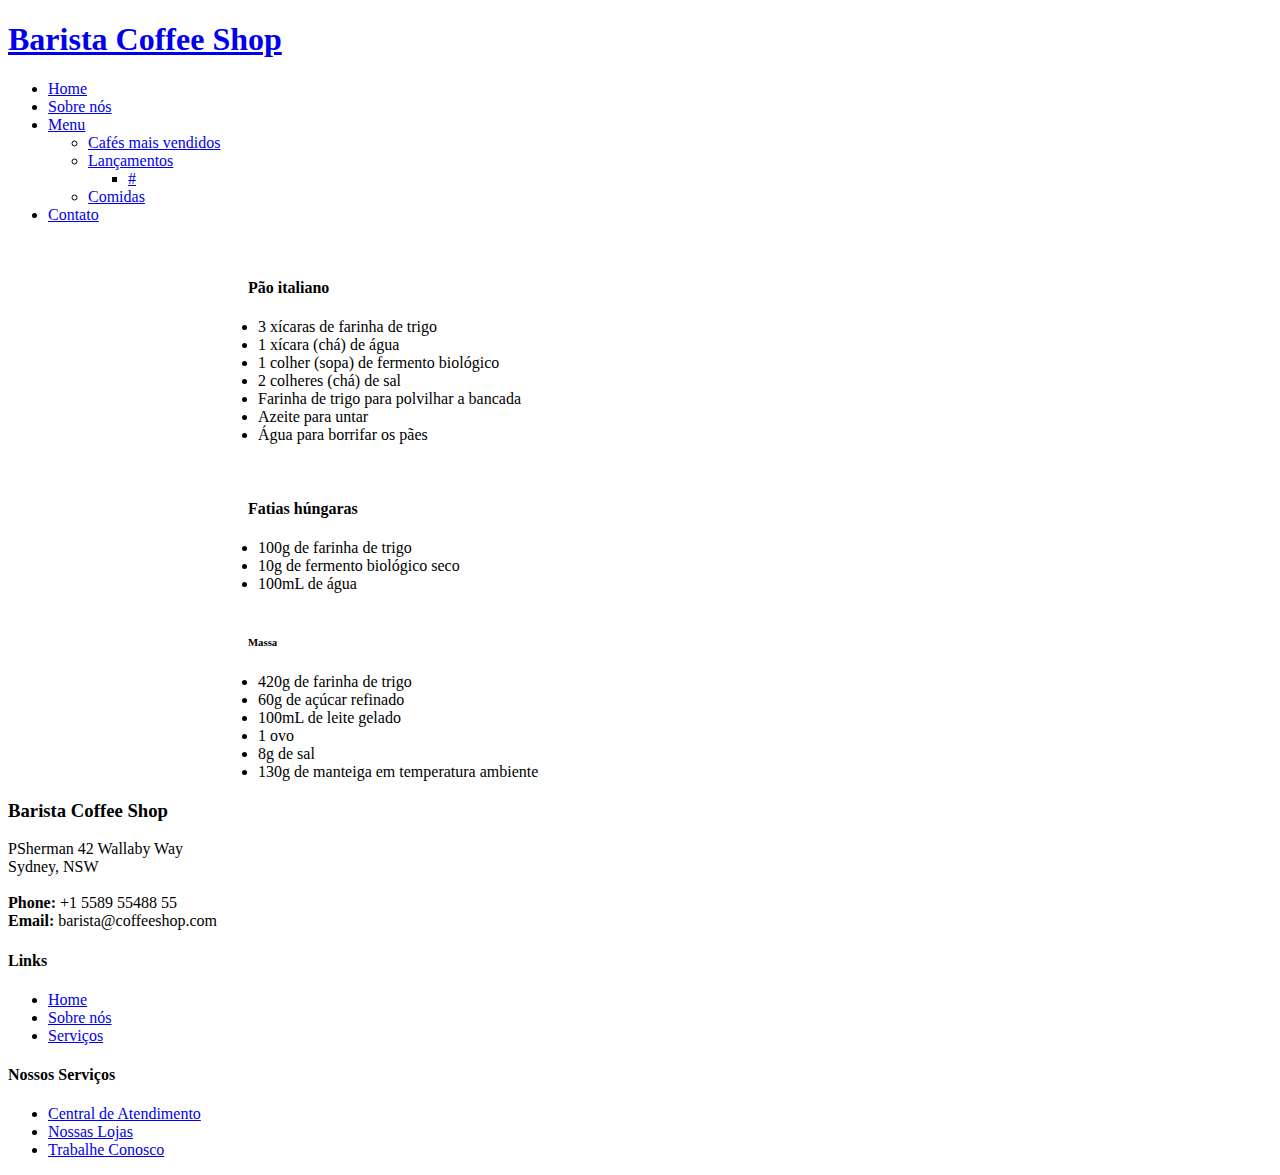
==== comidas.html @ 4ab95dc5 "Primeiro commit" ====
<!DOCTYPE html>
<html lang="pt-br">
<head>
    <meta charset="UTF-8">
    <meta http-equiv="X-UA-Compatible" content="IE=edge">
    <meta name="viewport" content="width=device-width, initial-scale=1.0">
    <title>Barista Coffee Shop</title>
    <meta charset="utf-8">
  <meta content="width=device-width, initial-scale=1.0" name="viewport">

  <title>Barista Coffee Shop - Index</title>
  <meta content="" name="description">
  <meta content="" name="keywords">

    <!-- Google Fonts -->
  <link href="https://fonts.googleapis.com/css?family=Open+Sans:300,300i,400,400i,600,600i,700,700i|Roboto:300,300i,400,400i,500,500i,600,600i,700,700i|Poppins:300,300i,400,400i,500,500i,600,600i,700,700i" rel="stylesheet">

  <!-- Vendor CSS Files -->
  <link href="assets/vendor/animate.css/animate.min.css" rel="stylesheet">
  <link href="assets/vendor/bootstrap/css/bootstrap.min.css" rel="stylesheet">
  <link href="assets/vendor/bootstrap-icons/bootstrap-icons.css" rel="stylesheet">
  <link href="assets/vendor/boxicons/css/boxicons.min.css" rel="stylesheet">
  <link href="assets/vendor/glightbox/css/glightbox.min.css" rel="stylesheet">
  <link href="assets/vendor/swiper/swiper-bundle.min.css" rel="stylesheet">

  <!-- Template Main CSS File -->
  <link href="assets/css/style.css" rel="stylesheet">
</head>
<body>
    <!-- ======= Header ======= -->
  <header id="header" class="fixed-top d-flex align-items-center">
    <div class="container d-flex align-items-center justify-content-between">

      <h1 class="logo"><img src="assets/imagens/coffeelogo.png" alt=""><a href="index.html">Barista Coffee Shop</a></h1>
      

      <nav id="navbar" class="navbar">
        <ul>
          <li><a class="nav-link scrollto active" href="index.html">Home</a></li>
          <li><a class="nav-link scrollto" href="#about">Sobre nós</a></li>
          <li class="dropdown"><a href="#"><span>Menu</span> <i class="bi bi-chevron-down"></i></a>
            <ul>
              <li><a href="#">Cafés mais vendidos</a></li>
              <li class="dropdown"><a href="#"><span>Lançamentos</span> <i class="bi bi-chevron-right"></i></a>
                <ul>
                  <li><a href="#">#</a></li>
                </ul>
              </li>
              <li><a href="comidas.html">Comidas</a></li>
            </ul>
          </li>
          <li><a class="nav-link scrollto" href="#contact">Contato</a></li>
        </ul>
        <i class="bi bi-list mobile-nav-toggle"></i>
      </nav><!-- .navbar -->

    </div>
  </header><!-- End Header -->

    <div id="comida">
        <img src="assets/imagens/food2.jpg" alt="">
        <h4 style="margin-left: 240px;">Pão italiano</h4>
        <ul>
          <li style="margin-left: 210px;">3 xícaras de farinha de trigo</li>
          <li style="margin-left: 210px;">1 xícara (chá) de água</li>
          <li style="margin-left: 210px;">1 colher (sopa) de fermento biológico</li>
          <li style="margin-left: 210px;">2 colheres (chá) de sal</li>
          <li style="margin-left: 210px;">Farinha de trigo para polvilhar a bancada</li>
          <li style="margin-left: 210px;">Azeite para untar</li>
          <li style="margin-left: 210px;">Água para borrifar os pães</li>
       </div>
    </div>

    <div id="comida2">
        <img src="assets/imagens/food5.jpg" alt="">
        <h4 style="margin-left: 240px;">Fatias húngaras</h4>
        <ul>
          <li style="margin-left: 210px;">100g de farinha de trigo</li>
          <li style="margin-left: 210px;">10g de fermento biológico seco</li>
          <li style="margin-left: 210px;">100mL de água</li>
          <br>
          <h6 style="margin-left: 200px;">Massa</h6>
          <li style="margin-left: 210px;">420g de farinha de trigo</li>
          <li style="margin-left: 210px;">60g de açúcar refinado</li>
          <li style="margin-left: 210px;">100mL de leite gelado</li>
          <li style="margin-left: 210px;">1 ovo</li>
          <li style="margin-left: 210px;">8g de sal</li>
          <li style="margin-left: 210px;">130g de manteiga em temperatura ambiente</li>
    </div>


     <!-- ======= Footer ======= -->
     <footer id="footer">
        <div class="footer-top">
          <div class="container">
            <div class="row">
    
              <div class="col-lg-3 col-md-6">
                <div class="footer-info">
                  <h3>Barista Coffee Shop</h3>
                  <p>
                    PSherman 42 Wallaby Way<br>
                    Sydney, NSW<br><br>
                    <strong>Phone:</strong> +1 5589 55488 55<br>
                    <strong>Email:</strong> barista@coffeeshop.com<br>
                  </p>
                  <div class="social-links mt-3">
                    <a href="#" class="twitter"><i class="bx bxl-twitter"></i></a>
                    <a href="#" class="facebook"><i class="bx bxl-facebook"></i></a>
                    <a href="#" class="instagram"><i class="bx bxl-instagram"></i></a>
                    <a href="#" class="google-plus"><i class="bx bxl-skype"></i></a>
                    <a href="#" class="linkedin"><i class="bx bxl-linkedin"></i></a>
                  </div>
                </div>
              </div>
    
              <div class="col-lg-2 col-md-6 footer-links">
                <h4>Links</h4>
                <ul>
                  <li><i class="bx bx-chevron-right"></i> <a href="index.html">Home</a></li>
                  <li><i class="bx bx-chevron-right"></i> <a href="#">Sobre nós</a></li>
                  <li><i class="bx bx-chevron-right"></i> <a href="#">Serviços</a></li>
                </ul>
              </div>
    
              <div class="col-lg-3 col-md-6 footer-links">
                <h4>Nossos Serviços</h4>
                <ul>
                  <li><i class="bx bx-chevron-right"></i> <a href="#">Central de Atendimento</a></li>
                  <li><i class="bx bx-chevron-right"></i> <a href="#">Nossas Lojas</a></li>
                  <li><i class="bx bx-chevron-right"></i> <a href="#">Trabalhe Conosco</a></li>
                </ul>
              </div>
   

              </div>
    
            </div>
          </div>
        </div>
    
      </footer><!-- End Footer -->
</body>
</html>
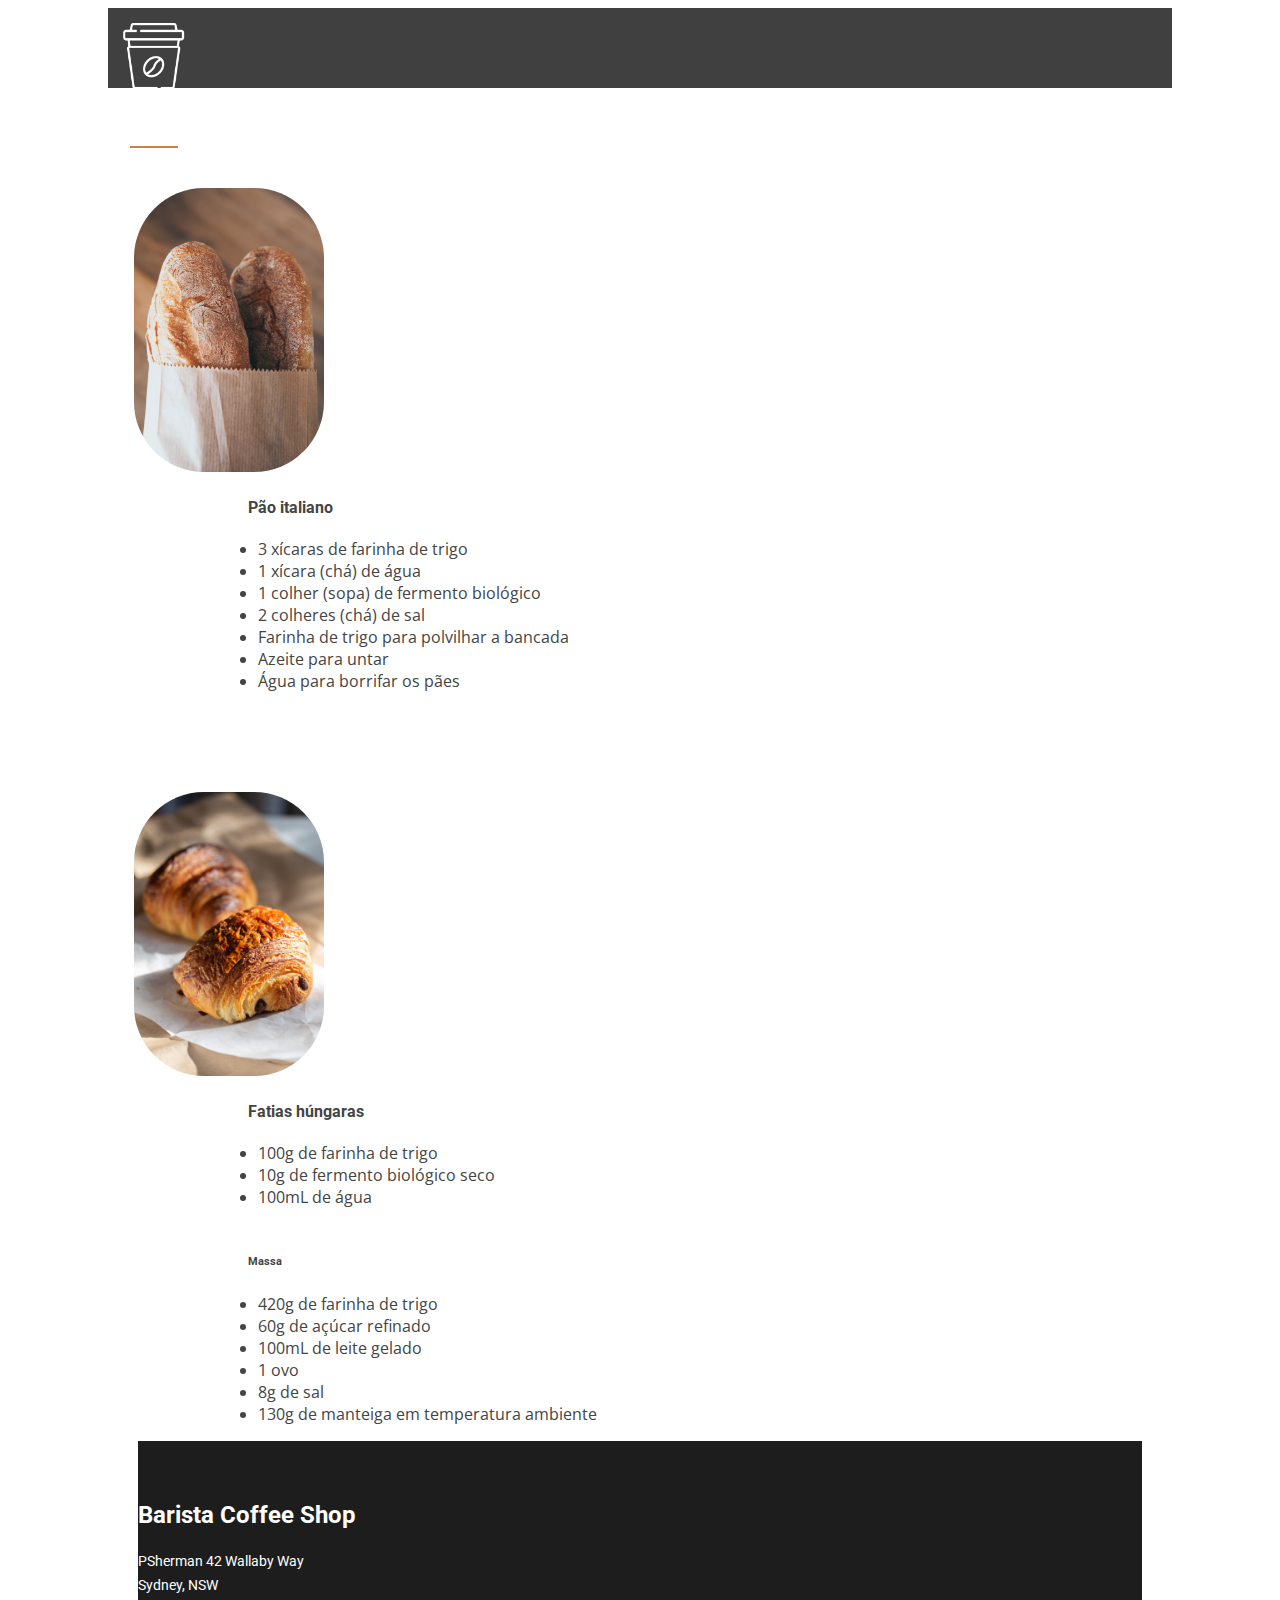
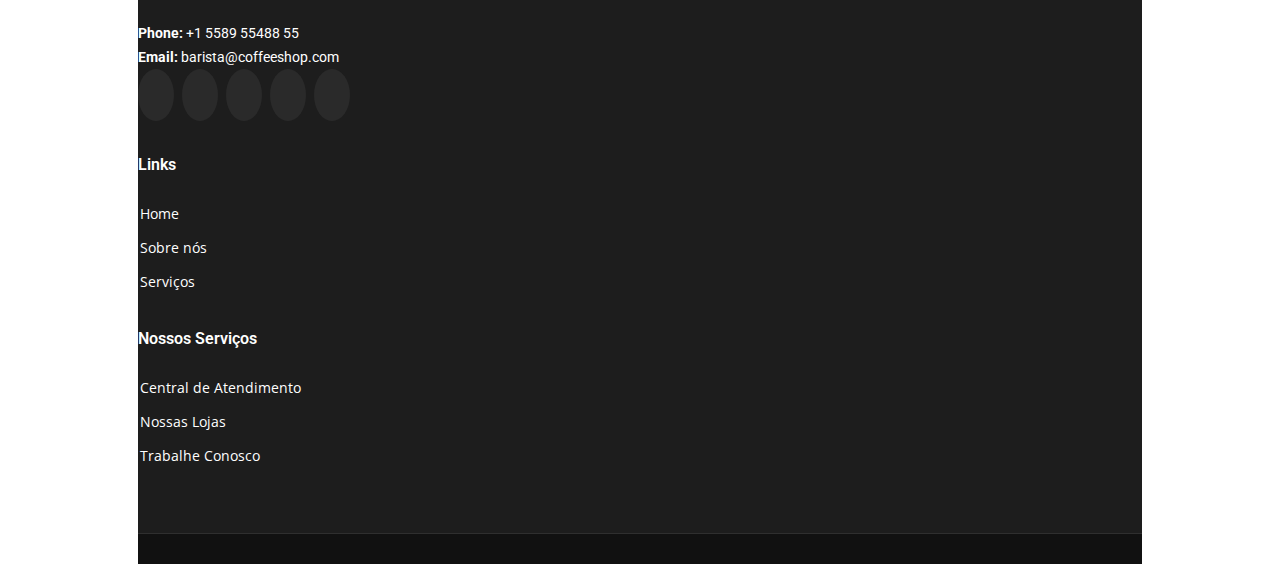
==== commit bbae9929: "Update comidas.html" ====
--- a/comidas.html
+++ b/comidas.html
@@ -24,14 +24,14 @@
   <link href="assets/vendor/swiper/swiper-bundle.min.css" rel="stylesheet">
 
   <!-- Template Main CSS File -->
-  <link href="assets/css/style.css" rel="stylesheet">
+  <link href="style.css" rel="stylesheet">
 </head>
 <body>
     <!-- ======= Header ======= -->
   <header id="header" class="fixed-top d-flex align-items-center">
     <div class="container d-flex align-items-center justify-content-between">
 
-      <h1 class="logo"><img src="assets/imagens/coffeelogo.png" alt=""><a href="index.html">Barista Coffee Shop</a></h1>
+      <h1 class="logo"><img src="coffeelogo.png" alt=""><a href="index.html">Barista Coffee Shop</a></h1>
       
 
       <nav id="navbar" class="navbar">
@@ -58,7 +58,7 @@
   </header><!-- End Header -->
 
     <div id="comida">
-        <img src="assets/imagens/food2.jpg" alt="">
+        <img src="food2.jpg" alt="">
         <h4 style="margin-left: 240px;">Pão italiano</h4>
         <ul>
           <li style="margin-left: 210px;">3 xícaras de farinha de trigo</li>
@@ -72,7 +72,7 @@
     </div>
 
     <div id="comida2">
-        <img src="assets/imagens/food5.jpg" alt="">
+        <img src="food5.jpg" alt="">
         <h4 style="margin-left: 240px;">Fatias húngaras</h4>
         <ul>
           <li style="margin-left: 210px;">100g de farinha de trigo</li>
@@ -141,4 +141,4 @@
     
       </footer><!-- End Footer -->
 </body>
-</html>+</html>
--- a/style.css
+++ b/style.css
@@ -0,0 +1,1138 @@
+/**
+* Template Name: Groovin - v4.7.1
+* Template URL: https://bootstrapmade.com/groovin-free-bootstrap-theme/
+* Author: BootstrapMade.com
+* License: https://bootstrapmade.com/license/
+*/
+
+/*--------------------------------------------------------------
+# General
+--------------------------------------------------------------*/
+body {
+  font-family: "Open Sans", sans-serif;
+  color: #444444;
+}
+
+a {
+  color: #c88242;
+  text-decoration: none;
+}
+
+a:hover {
+  color: #c88242;
+  text-decoration: none;
+}
+
+h1, h2, h3, h4, h5, h6 {
+  font-family: "Roboto", sans-serif;
+}
+
+/*--------------------------------------------------------------
+# Back to top button
+--------------------------------------------------------------*/
+.back-to-top {
+  position: fixed;
+  visibility: hidden;
+  opacity: 0;
+  right: 15px;
+  bottom: 15px;
+  z-index: 996;
+  background: #c88242;
+  width: 40px;
+  height: 40px;
+  border-radius: 4px;
+  transition: all 0.4s;
+}
+.back-to-top i {
+  font-size: 28px;
+  color: #fff;
+  line-height: 0;
+}
+.back-to-top:hover {
+  background: #c88242;
+  color: #fff;
+}
+.back-to-top.active {
+  visibility: visible;
+  opacity: 1;
+}
+
+/*--------------------------------------------------------------
+Receitas
+--------------------------------------------------------------*/
+#receita img{
+  height: 15%;
+  max-width: 15%;
+  padding: 0px;
+  margin-left: 10%;
+  margin-top: 100px;
+  align-items: center;
+  border-radius: 70px;
+  margin-bottom: 2%;
+  align-content: center;
+  display: grid;
+  text-align: center;
+}
+
+#receita2 img{
+  height: 15%;
+  max-width: 15%;
+  padding: 0px;
+  margin-left: 10%;
+  margin-top: 100px;
+  align-items: center;
+  border-radius: 70px;
+  margin-bottom: 2%;
+  align-content: center;
+  display: grid;
+  text-align: center;
+}
+
+#comida img{
+  height: 15%;
+  max-width: 15%;
+  padding: 0px;
+  margin-left: 10%;
+  margin-top: 100px;
+  align-items: center;
+  border-radius: 70px;
+  margin-bottom: 2%;
+  align-content: center;
+  display: grid;
+  text-align: center;
+}
+
+#comida2 img{
+  height: 15%;
+  max-width: 15%;
+  padding: 0px;
+  margin-left: 10%;
+  margin-top: 100px;
+  align-items: center;
+  border-radius: 70px;
+  margin-bottom: 2%;
+  align-content: center;
+  display: grid;
+  text-align: center;
+}
+
+
+
+/*--------------------------------------------------------------
+# Header
+--------------------------------------------------------------*/
+#header {
+  background: rgba(0, 0, 0, 0.75);
+  transition: all 0.5s;
+  z-index: 997;
+  height: 80px;
+  margin-left: 100px;
+  margin-right: 100px;
+}
+#header .logo {
+  font-size: 20px;
+  margin: 0;
+  padding: 0;
+  line-height: 1;
+  font-weight: 700;
+  letter-spacing: 1px;
+  text-transform: uppercase;
+}
+#header .logo a {
+  color: #fff;
+}
+#header .logo img {
+  height: 75px;
+  width: 75px;
+  padding: 15px; 
+}
+
+/*--------------------------------------------------------------
+# Navigation Menu
+--------------------------------------------------------------*/
+/**
+* Desktop Navigation 
+*/
+.navbar {
+  padding: 0;
+}
+.navbar ul {
+  margin: 0;
+  padding: 0;
+  display: flex;
+  list-style: none;
+  align-items: center;
+}
+.navbar li {
+  position: relative;
+}
+.navbar > ul > li {
+  white-space: nowrap;
+  padding: 10px 0 10px 22px;
+}
+.navbar a, .navbar a:focus {
+  display: flex;
+  align-items: center;
+  justify-content: space-between;
+  padding: 0 4px;
+  font-family: "Roboto", sans-serif;
+  font-size: 14px;
+  font-weight: 500;
+  color: rgba(255, 255, 255, 0.7);
+  white-space: nowrap;
+  transition: 0.3s;
+  text-transform: uppercase;
+  position: relative;
+}
+.navbar a i, .navbar a:focus i {
+  font-size: 12px;
+  line-height: 0;
+  margin-left: 5px;
+}
+.navbar > ul > li > a:before {
+  content: "";
+  position: absolute;
+  width: 100%;
+  height: 2px;
+  bottom: -6px;
+  left: 0;
+  background-color: #c88242;
+  visibility: hidden;
+  width: 0px;
+  transition: all 0.3s ease-in-out 0s;
+}
+.navbar a:hover:before, .navbar li:hover > a:before, .navbar .active:before {
+  visibility: visible;
+  width: 100%;
+}
+.navbar a:hover, .navbar .active, .navbar .active:focus, .navbar li:hover > a {
+  color: #fff;
+}
+.navbar .getstarted, .navbar .getstarted:focus {
+  padding: 8px 25px;
+  margin-left: 12px;
+  border-radius: 4px;
+  color: #fff;
+  font-weight: 400;
+  font-family: "Poppins", sans-serif;
+  border: 2px solid #c88242;
+}
+.navbar .getstarted:hover, .navbar .getstarted:focus:hover {
+  color: #fff;
+  background: #c88242;
+}
+.navbar .getstarted:hover:before, .navbar li:hover > .getstarted:before {
+  visibility: hidden;
+}
+.navbar .dropdown ul {
+  display: block;
+  position: absolute;
+  left: 22px;
+  top: calc(100% + 30px);
+  margin: 0;
+  padding: 10px 0;
+  z-index: 99;
+  opacity: 0;
+  visibility: hidden;
+  background: #fff;
+  box-shadow: 0px 0px 30px rgba(127, 137, 161, 0.25);
+  transition: 0.3s;
+}
+.navbar .dropdown ul li {
+  min-width: 200px;
+}
+.navbar .dropdown ul a {
+  padding: 10px 20px;
+  font-size: 14px;
+  font-weight: 500;
+  text-transform: none;
+  color: #2a2a2a;
+}
+.navbar .dropdown ul a i {
+  font-size: 12px;
+}
+.navbar .dropdown ul a:hover, .navbar .dropdown ul .active:hover, .navbar .dropdown ul li:hover > a {
+  color: #c88242;
+}
+.navbar .dropdown:hover > ul {
+  opacity: 1;
+  top: 100%;
+  visibility: visible;
+}
+.navbar .dropdown .dropdown ul {
+  top: 0;
+  left: calc(100% - 30px);
+  visibility: hidden;
+}
+.navbar .dropdown .dropdown:hover > ul {
+  opacity: 1;
+  top: 0;
+  left: 100%;
+  visibility: visible;
+}
+@media (max-width: 1366px) {
+  .navbar .dropdown .dropdown ul {
+    left: -90%;
+  }
+  .navbar .dropdown .dropdown:hover > ul {
+    left: -100%;
+  }
+}
+
+/**
+* Mobile Navigation 
+*/
+.mobile-nav-toggle {
+  color: #fff;
+  font-size: 28px;
+  cursor: pointer;
+  display: none;
+  line-height: 0;
+  transition: 0.5s;
+}
+.mobile-nav-toggle.bi-x {
+  color: #c88242;
+}
+
+@media (max-width: 991px) {
+  .mobile-nav-toggle {
+    display: block;
+  }
+
+  .navbar ul {
+    display: none;
+  }
+}
+.navbar-mobile {
+  position: fixed;
+  overflow: hidden;
+  top: 0;
+  right: 0;
+  left: 0;
+  bottom: 0;
+  background: rgba(17, 17, 17, 0.9);
+  transition: 0.3s;
+  z-index: 999;
+}
+.navbar-mobile .mobile-nav-toggle {
+  position: absolute;
+  top: 15px;
+  right: 15px;
+}
+.navbar-mobile ul {
+  display: block;
+  position: absolute;
+  top: 55px;
+  right: 15px;
+  bottom: 15px;
+  left: 15px;
+  padding: 10px 0;
+  background-color: #fff;
+  overflow-y: auto;
+  transition: 0.3s;
+}
+.navbar-mobile a, .navbar-mobile a:focus {
+  padding: 10px 20px;
+  font-size: 15px;
+  color: #2a2a2a;
+}
+.navbar-mobile a:hover, .navbar-mobile .active, .navbar-mobile li:hover > a {
+  color: #c88242;
+}
+.navbar-mobile > ul > li {
+  white-space: nowrap;
+  padding: 0;
+}
+.navbar-mobile a:hover:before, .navbar-mobile li:hover > a:before, .navbar-mobile .active:before {
+  visibility: hidden;
+}
+.navbar-mobile .getstarted, .navbar-mobile .getstarted:focus {
+  margin: 15px;
+  color: #c88242;
+  padding-left: 15px;
+}
+.navbar-mobile .dropdown ul {
+  position: static;
+  display: none;
+  margin: 10px 20px;
+  padding: 10px 0;
+  z-index: 99;
+  opacity: 1;
+  visibility: visible;
+  background: #fff;
+  box-shadow: 0px 0px 30px rgba(127, 137, 161, 0.25);
+}
+.navbar-mobile .dropdown ul li {
+  min-width: 200px;
+}
+.navbar-mobile .dropdown ul a {
+  padding: 10px 20px;
+}
+.navbar-mobile .dropdown ul a i {
+  font-size: 12px;
+}
+.navbar-mobile .dropdown ul a:hover, .navbar-mobile .dropdown ul .active:hover, .navbar-mobile .dropdown ul li:hover > a {
+  color: #c88242;
+}
+.navbar-mobile .dropdown > .dropdown-active {
+  display: block;
+}
+
+/*--------------------------------------------------------------
+# Hero Section
+--------------------------------------------------------------*/
+#hero {
+  width: 100%;
+  height: 100vh;
+  background-color: rgba(17, 17, 17, 0.8);
+  overflow: hidden;
+  padding: 0;
+}
+#hero .carousel-item {
+  width: 100%;
+  height: 100vh;
+  background-size: cover;
+  background-position: center;
+  background-repeat: no-repeat;
+  position: relative;
+  transition: 0.3;
+}
+#hero .carousel-item::before {
+  content: "";
+  background-color: rgba(0, 0, 0, 0.5);
+  position: absolute;
+  top: 0;
+  right: 0;
+  left: 0;
+  bottom: 0;
+}
+#hero .carousel-container {
+  display: flex;
+  justify-content: center;
+  align-items: center;
+  position: absolute;
+  bottom: 0;
+  top: 0;
+  left: 0;
+  right: 0;
+}
+#hero .carousel-content {
+  text-align: center;
+}
+#hero h2 {
+  color: #fff;
+  margin-bottom: 30px;
+  font-size: 48px;
+  font-weight: 700;
+}
+#hero h2 span {
+  color: #c88242;
+}
+#hero p {
+  width: 80%;
+  -webkit-animation-delay: 0.4s;
+  animation-delay: 0.4s;
+  margin: 0 auto 30px auto;
+  color: #fff;
+}
+#hero .carousel-inner .carousel-item {
+  transition-property: opacity;
+  background-position: center top;
+}
+#hero .carousel-inner .carousel-item,
+#hero .carousel-inner .active.carousel-item-start,
+#hero .carousel-inner .active.carousel-item-end {
+  opacity: 0;
+}
+#hero .carousel-inner .active,
+#hero .carousel-inner .carousel-item-next.carousel-item-start,
+#hero .carousel-inner .carousel-item-prev.carousel-item-end {
+  opacity: 1;
+  transition: 0.5s;
+}
+#hero .carousel-inner .carousel-item-next,
+#hero .carousel-inner .carousel-item-prev,
+#hero .carousel-inner .active.carousel-item-start,
+#hero .carousel-inner .active.carousel-item-end {
+  left: 0;
+  transform: translate3d(0, 0, 0);
+}
+#hero .carousel-control-next-icon, #hero .carousel-control-prev-icon {
+  background: none;
+  font-size: 30px;
+  line-height: 0;
+  width: auto;
+  height: auto;
+  background: rgba(255, 255, 255, 0.2);
+  border-radius: 50px;
+  transition: 0.3s;
+  color: rgba(255, 255, 255, 0.5);
+  width: 54px;
+  height: 54px;
+  display: flex;
+  align-items: center;
+  justify-content: center;
+}
+#hero .carousel-control-next-icon:hover, #hero .carousel-control-prev-icon:hover {
+  background: rgba(255, 255, 255, 0.3);
+  color: rgba(255, 255, 255, 0.8);
+}
+#hero .carousel-indicators li {
+  cursor: pointer;
+  background: #fff;
+  overflow: hidden;
+  border: 0;
+  width: 12px;
+  height: 12px;
+  border-radius: 50px;
+  opacity: 0.6;
+  transition: 0.3s;
+}
+#hero .carousel-indicators li.active {
+  opacity: 1;
+  background: #c88242;
+}
+#hero .btn-get-started {
+  font-family: "Roboto", sans-serif;
+  font-weight: 400;
+  font-size: 14px;
+  letter-spacing: 1px;
+  display: inline-block;
+  padding: 10px 32px 12px 32px;
+  border-radius: 4px;
+  transition: 0.5s;
+  line-height: 1;
+  margin: 10px;
+  color: #fff;
+  -webkit-animation-delay: 0.8s;
+  animation-delay: 0.8s;
+  text-transform: uppercase;
+  border: 2px solid #c88242;
+  background: #c88242;
+}
+#hero .btn-get-started:hover {
+  background: #c88242;
+  border-color: #c88242;
+  color: #fff;
+}
+@media (max-width: 768px) {
+  #hero h2 {
+    font-size: 28px;
+  }
+}
+@media (min-width: 1024px) {
+  #hero p {
+    width: 60%;
+  }
+  #hero .carousel-control-prev, #hero .carousel-control-next {
+    width: 5%;
+  }
+}
+
+/*--------------------------------------------------------------
+# Sections General
+--------------------------------------------------------------*/
+section {
+  padding: 60px 0;
+}
+
+.section-bg {
+  background-color: #f1f1f1;
+}
+
+.section-title {
+  text-align: center;
+  padding-bottom: 30px;
+}
+.section-title h2 {
+  font-size: 32px;
+  font-weight: bold;
+  text-transform: uppercase;
+  margin-bottom: 20px;
+  padding-bottom: 0;
+  color: #c88242;
+}
+.section-title p {
+  margin-bottom: 0;
+}
+
+/*--------------------------------------------------------------
+# About
+--------------------------------------------------------------*/
+.about .content {
+  padding: 30px 0;
+}
+.about .content h3 {
+  font-weight: 700;
+  font-size: 34px;
+}
+.about .content p {
+  margin-bottom: 0;
+}
+.about .content .icon-box {
+  margin-top: 25px;
+}
+.about .content .icon-box h4 {
+  font-size: 20px;
+  font-weight: 700;
+  margin: 5px 0 10px 60px;
+}
+.about .content .icon-box i {
+  font-size: 48px;
+  float: left;
+  color: #c88242;
+}
+.about .content .icon-box p {
+  font-size: 15px;
+  color: #848484;
+  margin-left: 60px;
+}
+.about .image {
+  background: url("") center center no-repeat;
+  background-size: cover;
+  min-height: 400px;
+}
+@media (max-width: 991px) {
+  .about .image {
+    text-align: center;
+  }
+  .about .image img {
+    max-width: 80%;
+  }
+}
+@media (max-width: 667px) {
+  .about .image img {
+    max-width: 100%;
+  }
+}
+
+/*--------------------------------------------------------------
+# Clients
+--------------------------------------------------------------*/
+.clients {
+  padding: 15px 0;
+  text-align: center;
+}
+.clients img {
+  max-width: 45%;
+  transition: all 0.4s ease-in-out;
+  display: inline-block;
+  padding: 15px 0;
+  filter: grayscale(100);
+}
+.clients img:hover {
+  filter: none;
+  transform: scale(1.15);
+}
+@media (max-width: 768px) {
+  .clients img {
+    max-width: 40%;
+  }
+}
+
+/*--------------------------------------------------------------
+# Services
+--------------------------------------------------------------*/
+.services .icon-box {
+  margin-bottom: 20px;
+  text-align: center;
+}
+.services .icon {
+  display: inline-flex;
+  justify-content: center;
+  align-items: center;
+  width: 80px;
+  height: 80px;
+  margin-bottom: 20px;
+  background: #fff;
+  border-radius: 50%;
+  transition: 0.5s;
+  color: #c88242;
+  overflow: hidden;
+  box-shadow: 0px 0 25px rgba(0, 0, 0, 0.15);
+}
+.services .icon i {
+  font-size: 36px;
+  line-height: 0;
+}
+.services:hover .icon {
+  box-shadow: 0px 0 25px rgba(92, 159, 36, 0.3);
+}
+.services .title {
+  font-weight: 600;
+  margin-bottom: 15px;
+  font-size: 18px;
+  position: relative;
+  padding-bottom: 15px;
+}
+.services .title a {
+  color: #444444;
+  transition: 0.3s;
+}
+.services .title a:hover {
+  color: #c88242;
+}
+.services .title::after {
+  content: "";
+  position: absolute;
+  display: block;
+  width: 50px;
+  height: 2px;
+  background: #c88242;
+  bottom: 0;
+  left: calc(50% - 25px);
+}
+.services .description {
+  line-height: 24px;
+  font-size: 14px;
+}
+
+/*--------------------------------------------------------------
+# Portfolio
+--------------------------------------------------------------*/
+.portfolio .portfolio-item {
+  margin-bottom: 30px;
+}
+.portfolio #portfolio-flters {
+  padding: 0;
+  margin: 0 auto 20px auto;
+  list-style: none;
+  text-align: center;
+}
+.portfolio #portfolio-flters li {
+  cursor: pointer;
+  display: inline;
+  padding: 8px 15px 10px 15px;
+  font-size: 14px;
+  font-weight: 600;
+  line-height: 1;
+  text-transform: uppercase;
+  color: #444444;
+  margin-bottom: 5px;
+  transition: all 0.3s ease-in-out;
+  border-radius: 3px;
+}
+.portfolio #portfolio-flters li:hover, .portfolio #portfolio-flters li.filter-active {
+  color: #fff;
+  background: #c88242;
+}
+.portfolio #portfolio-flters li:last-child {
+  margin-right: 0;
+}
+.portfolio .portfolio-wrap {
+  transition: 0.3s;
+  position: relative;
+  overflow: hidden;
+  z-index: 1;
+  background: rgba(42, 42, 42, 0.7);
+}
+.portfolio .portfolio-wrap::before {
+  content: "";
+  background: rgba(42, 42, 42, 0.7);
+  position: absolute;
+  left: 0;
+  right: 0;
+  top: 0;
+  bottom: 0;
+  transition: all ease-in-out 0.3s;
+  z-index: 2;
+  opacity: 0;
+}
+.portfolio .portfolio-wrap img {
+  transition: all ease-in-out 0.3s;
+}
+.portfolio .portfolio-wrap .portfolio-info {
+  opacity: 0;
+  position: absolute;
+  top: 0;
+  left: 0;
+  right: 0;
+  bottom: 0;
+  z-index: 3;
+  transition: all ease-in-out 0.3s;
+  display: flex;
+  flex-direction: column;
+  justify-content: flex-end;
+  align-items: flex-start;
+  padding: 20px;
+}
+.portfolio .portfolio-wrap .portfolio-info h4 {
+  font-size: 20px;
+  color: #fff;
+  font-weight: 600;
+}
+.portfolio .portfolio-wrap .portfolio-info p {
+  color: rgba(255, 255, 255, 0.7);
+  font-size: 14px;
+  text-transform: uppercase;
+  padding: 0;
+  margin: 0;
+  font-style: italic;
+}
+.portfolio .portfolio-wrap .portfolio-links {
+  text-align: center;
+  z-index: 4;
+}
+.portfolio .portfolio-wrap .portfolio-links a {
+  color: #fff;
+  margin: 0 5px 0 0;
+  font-size: 28px;
+  display: inline;
+  transition: 0.3s;
+}
+.portfolio .portfolio-wrap .portfolio-links a:hover {
+  color: #c88242;
+}
+.portfolio .portfolio-wrap:hover::before {
+  opacity: 1;
+}
+.portfolio .portfolio-wrap:hover img {
+  transform: scale(1.2);
+}
+.portfolio .portfolio-wrap:hover .portfolio-info {
+  opacity: 1;
+}
+
+/*--------------------------------------------------------------
+# Portfolio Details
+--------------------------------------------------------------*/
+.portfolio-details {
+  padding-top: 40px;
+}
+.portfolio-details .portfolio-details-slider img {
+  width: 100%;
+}
+.portfolio-details .portfolio-details-slider .swiper-pagination {
+  margin-top: 20px;
+  position: relative;
+}
+.portfolio-details .portfolio-details-slider .swiper-pagination .swiper-pagination-bullet {
+  width: 12px;
+  height: 12px;
+  background-color: #fff;
+  opacity: 1;
+  border: 1px solid #c88242;
+}
+.portfolio-details .portfolio-details-slider .swiper-pagination .swiper-pagination-bullet-active {
+  background-color: #c88242;
+}
+.portfolio-details .portfolio-info {
+  padding: 30px;
+  box-shadow: 0px 0 30px rgba(42, 42, 42, 0.08);
+}
+.portfolio-details .portfolio-info h3 {
+  font-size: 22px;
+  font-weight: 700;
+  margin-bottom: 20px;
+  padding-bottom: 20px;
+  border-bottom: 1px solid #eee;
+}
+.portfolio-details .portfolio-info ul {
+  list-style: none;
+  padding: 0;
+  font-size: 15px;
+}
+.portfolio-details .portfolio-info ul li + li {
+  margin-top: 10px;
+}
+.portfolio-details .portfolio-description {
+  padding-top: 30px;
+}
+.portfolio-details .portfolio-description h2 {
+  font-size: 26px;
+  font-weight: 700;
+  margin-bottom: 20px;
+}
+.portfolio-details .portfolio-description p {
+  padding: 0;
+}
+
+
+/*--------------------------------------------------------------
+# Contact
+--------------------------------------------------------------*/
+.contact .contact-info {
+  margin-bottom: 20px;
+  text-align: center;
+}
+.contact .contact-info i {
+  font-size: 48px;
+  display: inline-block;
+  margin-bottom: 10px;
+  color: #c88242;
+}
+.contact .contact-info address, .contact .contact-info p {
+  margin-bottom: 0;
+  color: #000;
+}
+.contact .contact-info h3 {
+  font-size: 18px;
+  margin-bottom: 15px;
+  font-weight: bold;
+  text-transform: uppercase;
+  color: #999;
+}
+.contact .contact-info a {
+  color: #000;
+}
+.contact .contact-info a:hover {
+  color: #c88242;
+}
+.contact .contact-address, .contact .contact-phone, .contact .contact-email {
+  margin-bottom: 20px;
+}
+.contact .php-email-form .error-message {
+  display: none;
+  color: #fff;
+  background: #ed3c0d;
+  text-align: left;
+  padding: 15px;
+  font-weight: 600;
+}
+.contact .php-email-form .error-message br + br {
+  margin-top: 25px;
+}
+.contact .php-email-form .sent-message {
+  display: none;
+  color: #fff;
+  background: #18d26e;
+  text-align: center;
+  padding: 15px;
+  font-weight: 600;
+}
+.contact .php-email-form .loading {
+  display: none;
+  background: #fff;
+  text-align: center;
+  padding: 15px;
+}
+.contact .php-email-form .loading:before {
+  content: "";
+  display: inline-block;
+  border-radius: 50%;
+  width: 24px;
+  height: 24px;
+  margin: 0 10px -6px 0;
+  border: 3px solid #18d26e;
+  border-top-color: #eee;
+  -webkit-animation: animate-loading 1s linear infinite;
+  animation: animate-loading 1s linear infinite;
+}
+.contact .php-email-form input, .contact .php-email-form textarea {
+  border-radius: 0;
+  box-shadow: none;
+  font-size: 14px;
+  height: auto;
+  padding: 10px 15px;
+  border-radius: 4px;
+}
+.contact .php-email-form input:focus, .contact .php-email-form textarea:focus {
+  border-color: #c88242;
+}
+.contact .php-email-form button[type=submit] {
+  background: #c88242;
+  border: 0;
+  padding: 10px 30px 12px 30px;
+  color: #fff;
+  transition: 0.4s;
+  border-radius: 4px;
+}
+.contact .php-email-form button[type=submit]:hover {
+  background: #c88242;
+}
+@-webkit-keyframes animate-loading {
+  0% {
+    transform: rotate(0deg);
+  }
+  100% {
+    transform: rotate(360deg);
+  }
+}
+@keyframes animate-loading {
+  0% {
+    transform: rotate(0deg);
+  }
+  100% {
+    transform: rotate(360deg);
+  }
+}
+@media (min-width: 768px) {
+  .contact .contact-phone {
+    border-left: 1px solid #ddd;
+    border-right: 1px solid #ddd;
+  }
+  .contact .contact-address, .contact .contact-phone, .contact .contact-email {
+    padding: 20px 0;
+  }
+}
+
+/*--------------------------------------------------------------
+# Breadcrumbs
+--------------------------------------------------------------*/
+.breadcrumbs {
+  padding: 15px 0;
+  background: #f6f6f6;
+  min-height: 40px;
+  margin-top: 80px;
+}
+.breadcrumbs h2 {
+  font-size: 28px;
+  font-weight: 400;
+}
+.breadcrumbs ol {
+  display: flex;
+  flex-wrap: wrap;
+  list-style: none;
+  padding: 0;
+  margin: 0;
+}
+.breadcrumbs ol li + li {
+  padding-left: 10px;
+}
+.breadcrumbs ol li + li::before {
+  display: inline-block;
+  padding-right: 10px;
+  color: #444444;
+  content: "/";
+}
+@media (max-width: 768px) {
+  .breadcrumbs .d-flex {
+    display: block !important;
+  }
+  .breadcrumbs ol {
+    display: block;
+  }
+  .breadcrumbs ol li {
+    display: inline-block;
+  }
+}
+
+/*--------------------------------------------------------------
+# Footer
+--------------------------------------------------------------*/
+#footer {
+  background: #111111;
+  padding: 0 0 30px 0;
+  color: #fff;
+  font-size: 14px;
+  margin-right: 130px;
+  margin-left: 130px;
+}
+#footer .footer-top {
+  background: #1d1d1d;
+  border-bottom: 1px solid #2f2f2f;
+  padding: 60px 0 30px 0;
+}
+#footer .footer-top .footer-info {
+  margin-bottom: 30px;
+}
+#footer .footer-top .footer-info h3 {
+  font-size: 24px;
+  margin: 0 0 20px 0;
+  padding: 2px 0 2px 0;
+  line-height: 1;
+  font-weight: 700;
+}
+#footer .footer-top .footer-info p {
+  font-size: 14px;
+  line-height: 24px;
+  margin-bottom: 0;
+  font-family: "Roboto", sans-serif;
+  color: #fff;
+}
+#footer .footer-top .social-links a {
+  font-size: 18px;
+  display: inline-block;
+  background: #2a2a2a;
+  color: #fff;
+  line-height: 1;
+  padding: 8px 0;
+  margin-right: 4px;
+  border-radius: 50%;
+  text-align: center;
+  width: 36px;
+  height: 36px;
+  transition: 0.3s;
+}
+#footer .footer-top .social-links a:hover {
+  background: #c88242;
+  color: #fff;
+  text-decoration: none;
+}
+#footer .footer-top h4 {
+  font-size: 16px;
+  font-weight: 600;
+  color: #fff;
+  position: relative;
+  padding-bottom: 12px;
+}
+#footer .footer-top .footer-links {
+  margin-bottom: 30px;
+}
+#footer .footer-top .footer-links ul {
+  list-style: none;
+  padding: 0;
+  margin: 0;
+}
+#footer .footer-top .footer-links ul i {
+  padding-right: 2px;
+  color: #c88242;
+  font-size: 18px;
+  line-height: 1;
+}
+#footer .footer-top .footer-links ul li {
+  padding: 10px 0;
+  display: flex;
+  align-items: center;
+}
+#footer .footer-top .footer-links ul li:first-child {
+  padding-top: 0;
+}
+#footer .footer-top .footer-links ul a {
+  color: #fff;
+  transition: 0.3s;
+  display: inline-block;
+  line-height: 1;
+}
+#footer .footer-top .footer-links ul a:hover {
+  color: #c88242;
+}
+#footer .footer-top .footer-newsletter form {
+  margin-top: 30px;
+  background: #fff;
+  padding: 6px 10px;
+  position: relative;
+  border-radius: 4px;
+}
+#footer .footer-top .footer-newsletter form input[type=email] {
+  border: 0;
+  padding: 4px;
+  width: calc(100% - 110px);
+}
+#footer .footer-top .footer-newsletter form input[type=submit] {
+  position: absolute;
+  top: 0;
+  right: -2px;
+  bottom: 0;
+  border: 0;
+  background: none;
+  font-size: 16px;
+  padding: 0 20px;
+  background: #c88242;
+  color: #fff;
+  transition: 0.3s;
+  border-radius: 0 4px 4px 0;
+}
+#footer .footer-top .footer-newsletter form input[type=submit]:hover {
+  background: #c88242;
+}
+#footer .copyright {
+  text-align: center;
+  padding-top: 30px;
+}
+#footer .credits {
+  padding-top: 10px;
+  text-align: center;
+  font-size: 13px;
+  color: #fff;
+}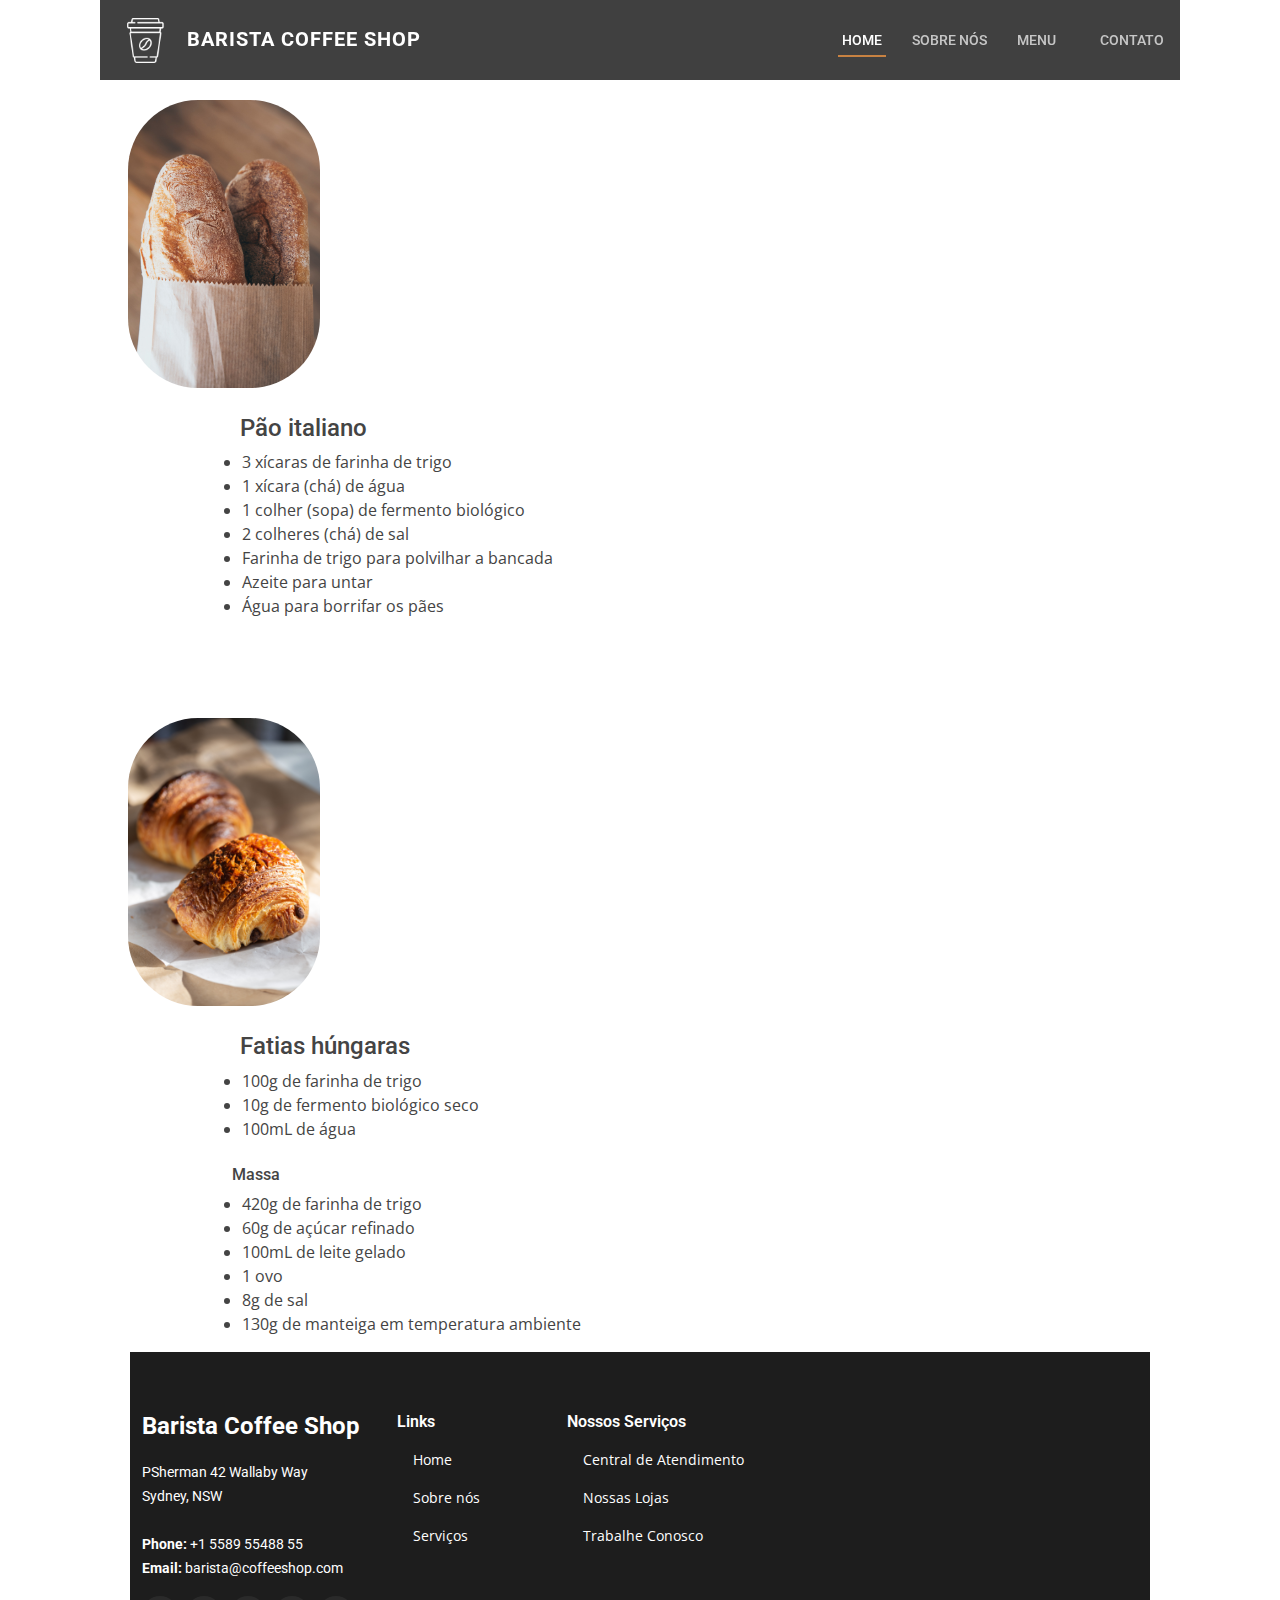
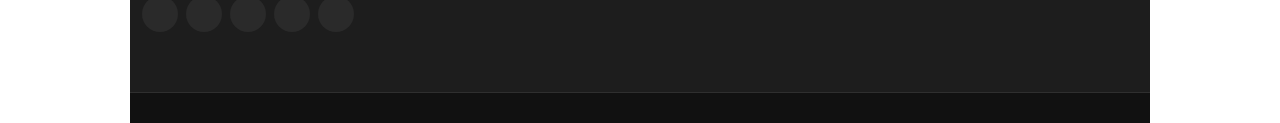
==== commit a5242782: "Update comidas.html" ====
--- a/comidas.html
+++ b/comidas.html
@@ -16,12 +16,12 @@
   <link href="https://fonts.googleapis.com/css?family=Open+Sans:300,300i,400,400i,600,600i,700,700i|Roboto:300,300i,400,400i,500,500i,600,600i,700,700i|Poppins:300,300i,400,400i,500,500i,600,600i,700,700i" rel="stylesheet">
 
   <!-- Vendor CSS Files -->
-  <link href="assets/vendor/animate.css/animate.min.css" rel="stylesheet">
-  <link href="assets/vendor/bootstrap/css/bootstrap.min.css" rel="stylesheet">
-  <link href="assets/vendor/bootstrap-icons/bootstrap-icons.css" rel="stylesheet">
-  <link href="assets/vendor/boxicons/css/boxicons.min.css" rel="stylesheet">
-  <link href="assets/vendor/glightbox/css/glightbox.min.css" rel="stylesheet">
-  <link href="assets/vendor/swiper/swiper-bundle.min.css" rel="stylesheet">
+  <link href="animate.min.css" rel="stylesheet">
+  <link href="bootstrap.min.css" rel="stylesheet">
+  <link href="bootstrap-icons.css" rel="stylesheet">
+  <link href="boxicons.min.css" rel="stylesheet">
+  <link href="glightbox.min.css" rel="stylesheet">
+  <link href="swiper-bundle.min.css" rel="stylesheet">
 
   <!-- Template Main CSS File -->
   <link href="style.css" rel="stylesheet">
